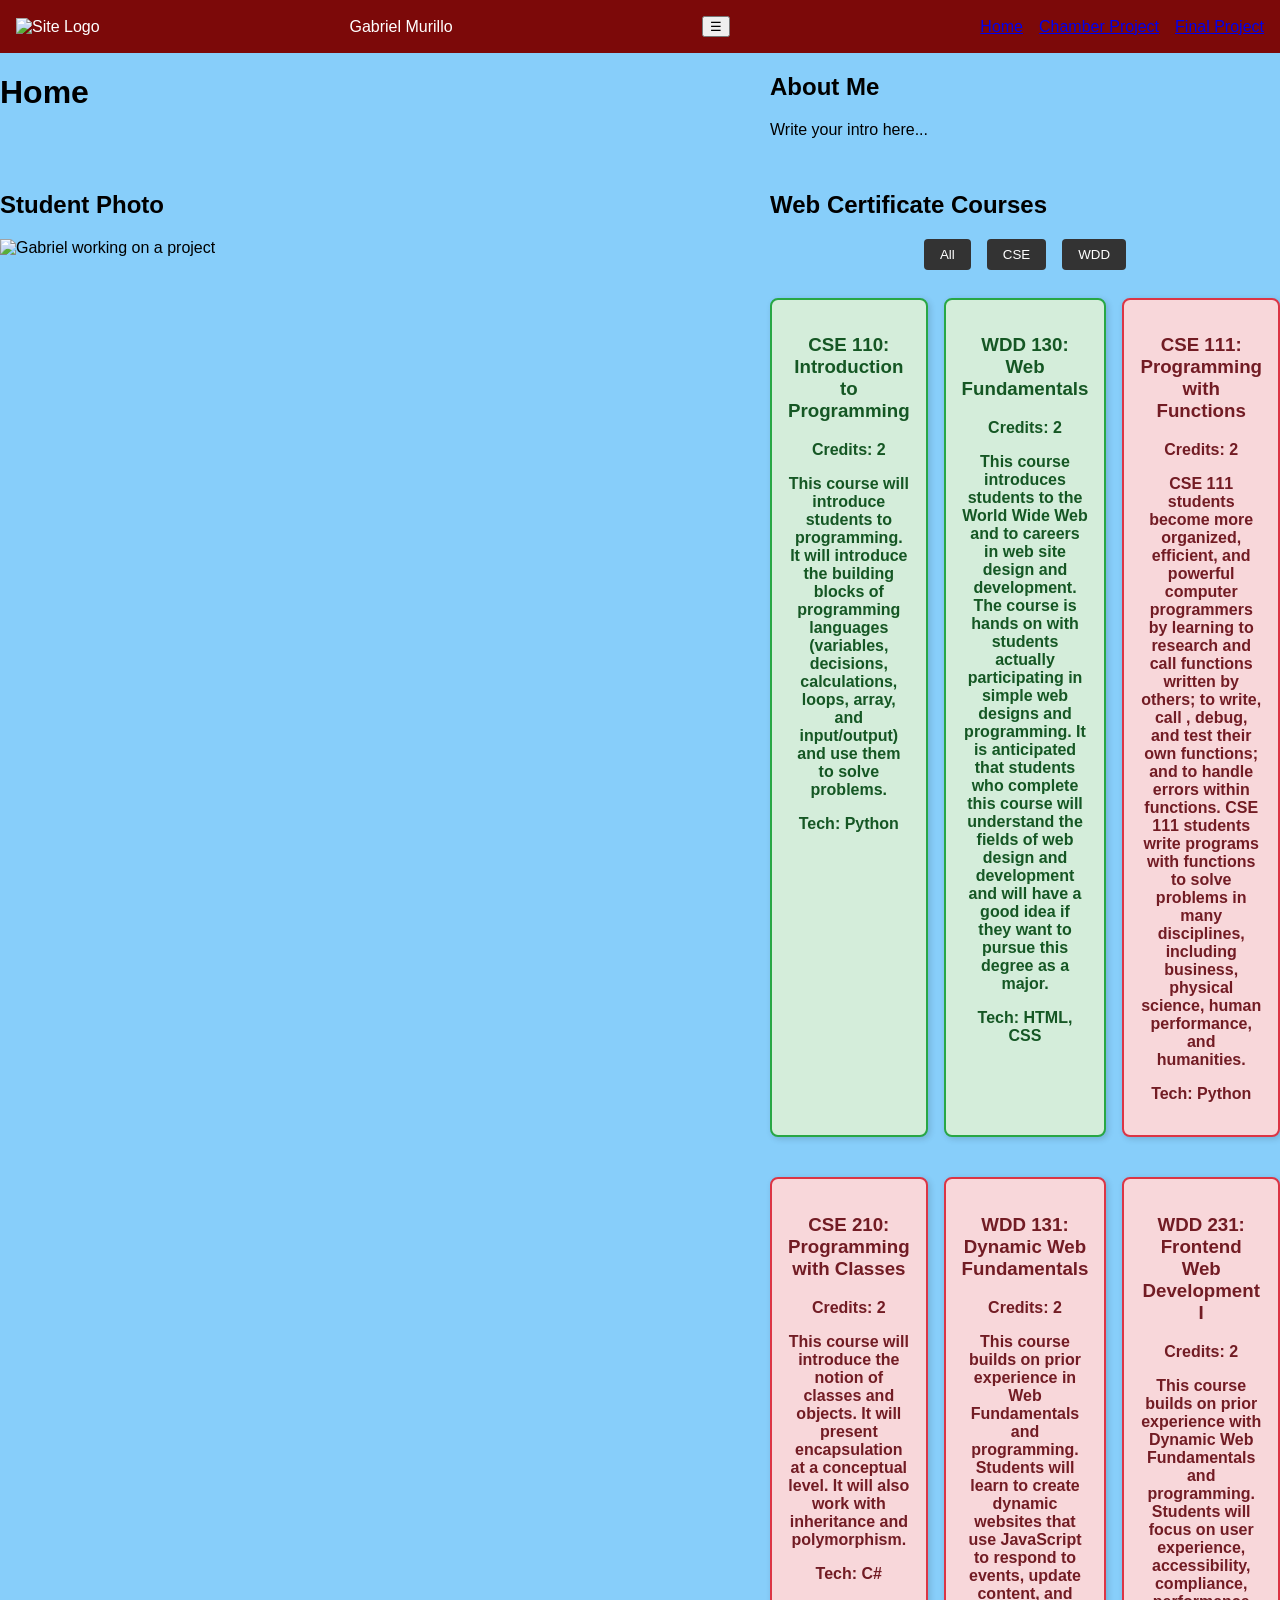
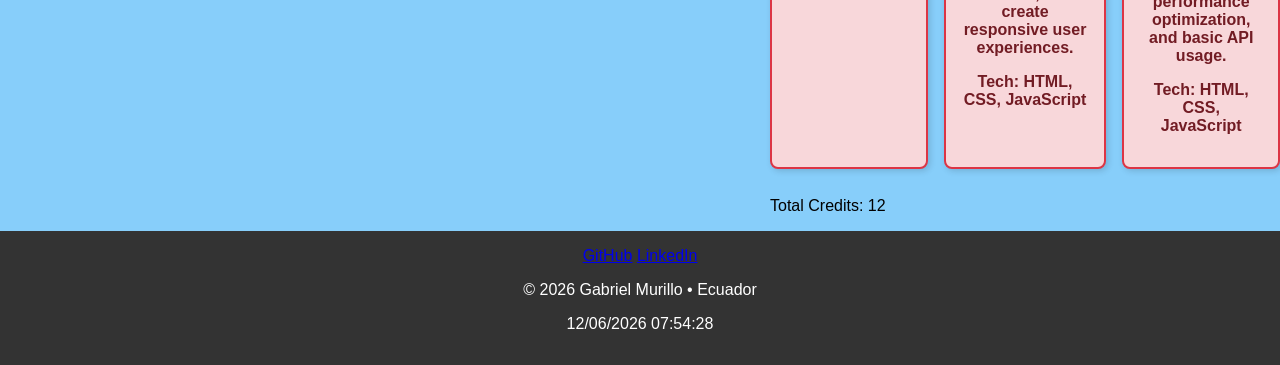
==== index.html @ 7f61bf2b "Draft 1" ====
<!DOCTYPE html>
<html lang="en">
<head>
  <meta charset="UTF-8">
  <meta name="description" content="Course homepage for WDD231">
  <meta name="author" content="Gabriel Murillo">
  <meta name="viewport" content="width=device-width, initial-scale=1.0">
  <title>WDD231 Home</title>

  <link href="styles/small.css" rel="stylesheet">
  <link href="styles/larger.css" rel="stylesheet">

  <script src="scripts/navigation.js" defer></script>
  <script src="scripts/date.js" defer></script>
  <script src="scripts/course.js" defer></script>
</head>
<body>
  <header>
    <img src="images/logo.jpg" alt="Site Logo">
    <span>Gabriel Murillo</span>
    <button id="menu-toggle">☰</button>
    <nav>
      <a href="index.html">Home</a>
      <a href="chamber/index.html">Chamber Project</a>
      <a href="final/index.html">Final Project</a>
    </nav>
  </header>

  <main>
    <h1>Home</h1>
    <section>
      <h2>About Me</h2>
      <p>Write your intro here...</p>
    </section>
    <section>
      <h2>Student Photo</h2>
      <img src="images/profile.jpg" alt="Gabriel working on a project">
    </section>
    <section>
      <h2>Web Certificate Courses</h2>
      <div id="course-buttons">
        <button data-filter="all">All</button>
        <button data-filter="CSE">CSE</button>
        <button data-filter="WDD">WDD</button>
      </div>
      <div id="course-list"></div>
      <p>Total Credits: <span id="total-credits"></span></p>
    </section>
  </main>

  <footer>
    <div class="social">
      <a href="https://github.com/yourusername">GitHub</a>
      <a href="https://linkedin.com/in/yourprofile">LinkedIn</a>
    </div>
    <p>&copy; <span id="year"></span> Gabriel Murillo • Ecuador</p>
    <p id="lastModified"></p>
  </footer>
</body>
</html>
---- styles/small.css ----
body {
  font-family: Arial, sans-serif;
  margin: 0;
  background-color: lightskyblue;
}

header {
  background: #7c0909;
  color: #fff;
  padding: 1rem;
  display: flex;
  justify-content: space-between;
  align-items: center;
}

nav {
  display: none;
}

nav.open {
  display: block;
}

img {
  max-width: 100%;
  height: auto;
}

/* Buttons */
#course-buttons {
  display: flex;
  justify-content: center;
  gap: 1rem;
  margin: 1rem 0;
}

#course-buttons button {
  padding: 0.5rem 1rem;
  border: none;
  border-radius: 4px;
  background-color: #333;
  color: #fff;
  cursor: pointer;
  transition: background 0.3s ease;
}

#course-buttons button:hover {
  background-color: #555;
}

/* Course cards */
#course-list div {
  font-weight: bold;
  text-align: center;
  box-shadow: 2px 2px 6px rgba(0,0,0,0.15);
  border-radius: 8px;
  padding: 1rem;
  margin: 0.75rem 0;
  transition: transform 0.2s ease, box-shadow 0.2s ease;
}

#course-list div:hover {
  transform: scale(1.03);
  box-shadow: 4px 4px 10px rgba(0,0,0,0.2);
}

.completed {
  background-color: #d4edda;
  border: 2px solid #28a745;
  color: #155724;
}

.incomplete {
  background-color: #f8d7da;
  border: 2px solid #dc3545;
  color: #721c24;
}

footer {
  background: #333;
  color: #fff;
  text-align: center;
  padding: 1rem;
}
---- styles/larger.css ----
@media (min-width: 768px) {
  nav {
    display: flex;
    gap: 1rem;
  }

  main {
    display: grid;
    grid-template-columns: 2fr 1fr;
    gap: 1rem;
  }

  #course-list {
    display: grid;
    grid-template-columns: repeat(3, 1fr);
    gap: 1rem;
  }
}
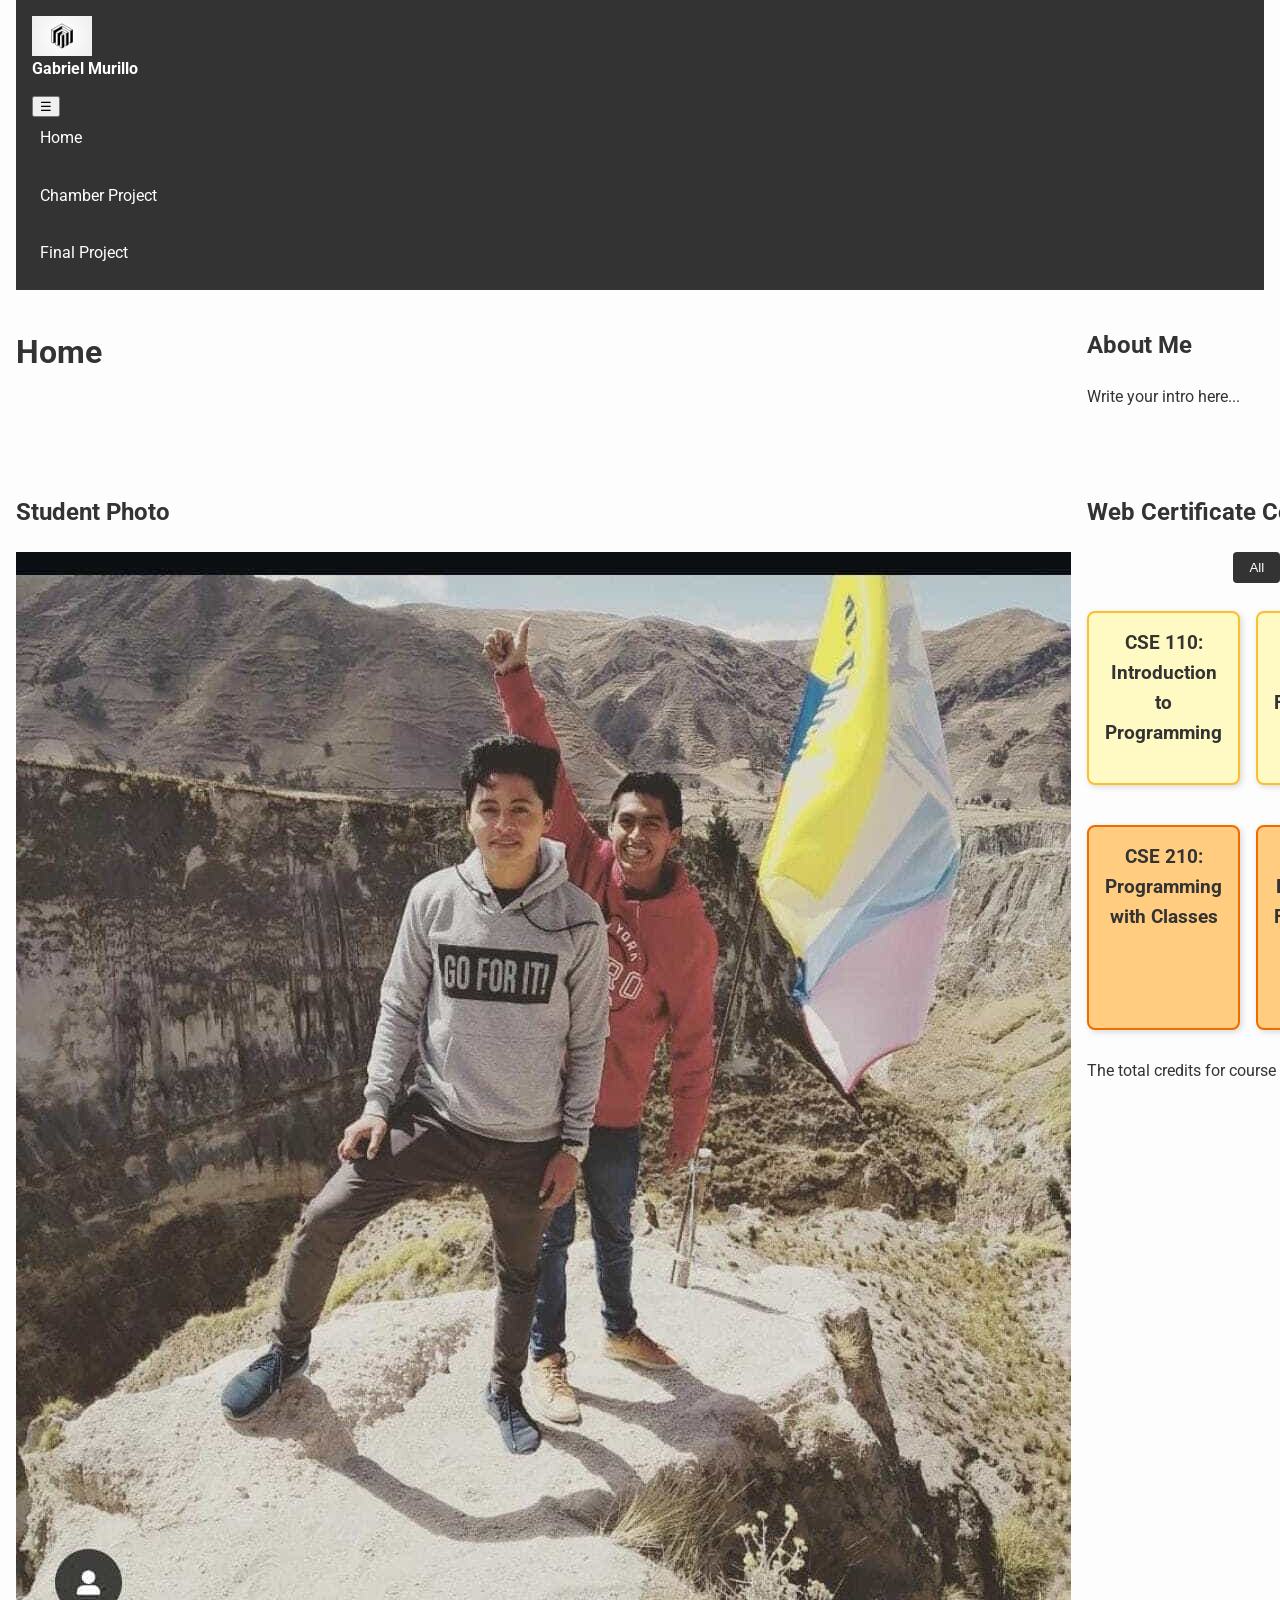
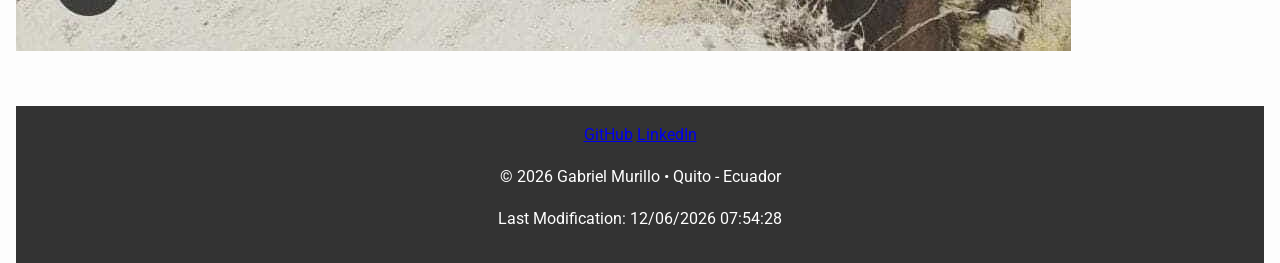
==== commit 79ef0603: "Update 2" ====
--- a/index.html
+++ b/index.html
@@ -16,7 +16,7 @@
 </head>
 <body>
   <header>
-    <img src="images/logo.jpg" alt="Site Logo">
+    <img src="images/site-logo.jpg" alt="Site Logo">
     <span>Gabriel Murillo</span>
     <button id="menu-toggle">☰</button>
     <nav>
@@ -44,7 +44,7 @@
         <button data-filter="WDD">WDD</button>
       </div>
       <div id="course-list"></div>
-      <p>Total Credits: <span id="total-credits"></span></p>
+      <p>The total credits for course listed above is: <span id="total-credits"></span></p>
     </section>
   </main>
 
@@ -53,8 +53,8 @@
       <a href="https://github.com/yourusername">GitHub</a>
       <a href="https://linkedin.com/in/yourprofile">LinkedIn</a>
     </div>
-    <p>&copy; <span id="year"></span> Gabriel Murillo • Ecuador</p>
-    <p id="lastModified"></p>
+    <p>&copy; <span id="year"></span> Gabriel Murillo • Quito - Ecuador</p>
+    <p>Last Modification: <span id="lastModified"></span></p>
   </footer>
 </body>
 </html>
--- a/styles/small.css
+++ b/styles/small.css
@@ -1,29 +1,60 @@
+/* Google Font */
+@import url('https://fonts.googleapis.com/css2?family=Roboto:wght@400;700&display=swap');
+
 body {
-  font-family: Arial, sans-serif;
+  font-family: 'Roboto', Arial, sans-serif;
   margin: 0;
-  background-color: lightskyblue;
+  background-color: #fdfdfd;
+  color: #333;
+  line-height: 1.6;
+  padding: 0 1rem; /* prevent text touching edges */
 }
 
+/* Header */
 header {
-  background: #7c0909;
+  background: #333;
   color: #fff;
   padding: 1rem;
   display: flex;
-  justify-content: space-between;
-  align-items: center;
+  flex-direction:column;
+  align-items: flex-start;
 }
 
+header img, header span, #menutoggle {
+
+  height: 40px;
+  font-weight: bold;
+}
+
+/* Navigation */
 nav {
   display: none;
+  flex-direction: column;
+  max-width: 100%;
 }
 
 nav.open {
-  display: block;
+  display: flex;
 }
 
-img {
-  max-width: 100%;
-  height: auto;
+nav a {
+  color: #fff;
+  text-decoration: none;
+  padding: 0.5rem;
+  transition: background 0.3s ease;
+}
+
+nav a:hover {
+  background: #555; /* no twitching, smooth hover */
+}
+
+/* Sections */
+main {
+  margin: 1rem 0;
+}
+
+section {
+  margin-bottom: 2rem;
 }
 
 /* Buttons */
@@ -49,33 +80,32 @@
 }
 
 /* Course cards */
-#course-list div {
-  font-weight: bold;
-  text-align: center;
-  box-shadow: 2px 2px 6px rgba(0,0,0,0.15);
-  border-radius: 8px;
+.course-card {
   padding: 1rem;
   margin: 0.75rem 0;
-  transition: transform 0.2s ease, box-shadow 0.2s ease;
+  border-radius: 8px;
+  box-shadow: 2px 2px 6px rgba(0,0,0,0.15);
+  text-align: center;
+  font-weight: bold;
 }
 
-#course-list div:hover {
-  transform: scale(1.03);
-  box-shadow: 4px 4px 10px rgba(0,0,0,0.2);
+.course-card h3 {
+  margin-top: 0;
 }
 
 .completed {
-  background-color: #d4edda;
-  border: 2px solid #28a745;
-  color: #155724;
+  background-color: #fff9c4; /* light yellow */
+  border: 2px solid #fbc02d;
+  color: #333;
 }
 
 .incomplete {
-  background-color: #f8d7da;
-  border: 2px solid #dc3545;
-  color: #721c24;
+  background-color: #ffcc80; /* orange */
+  border: 2px solid #ef6c00;
+  color: #333;
 }
 
+/* Footer */
 footer {
   background: #333;
   color: #fff;
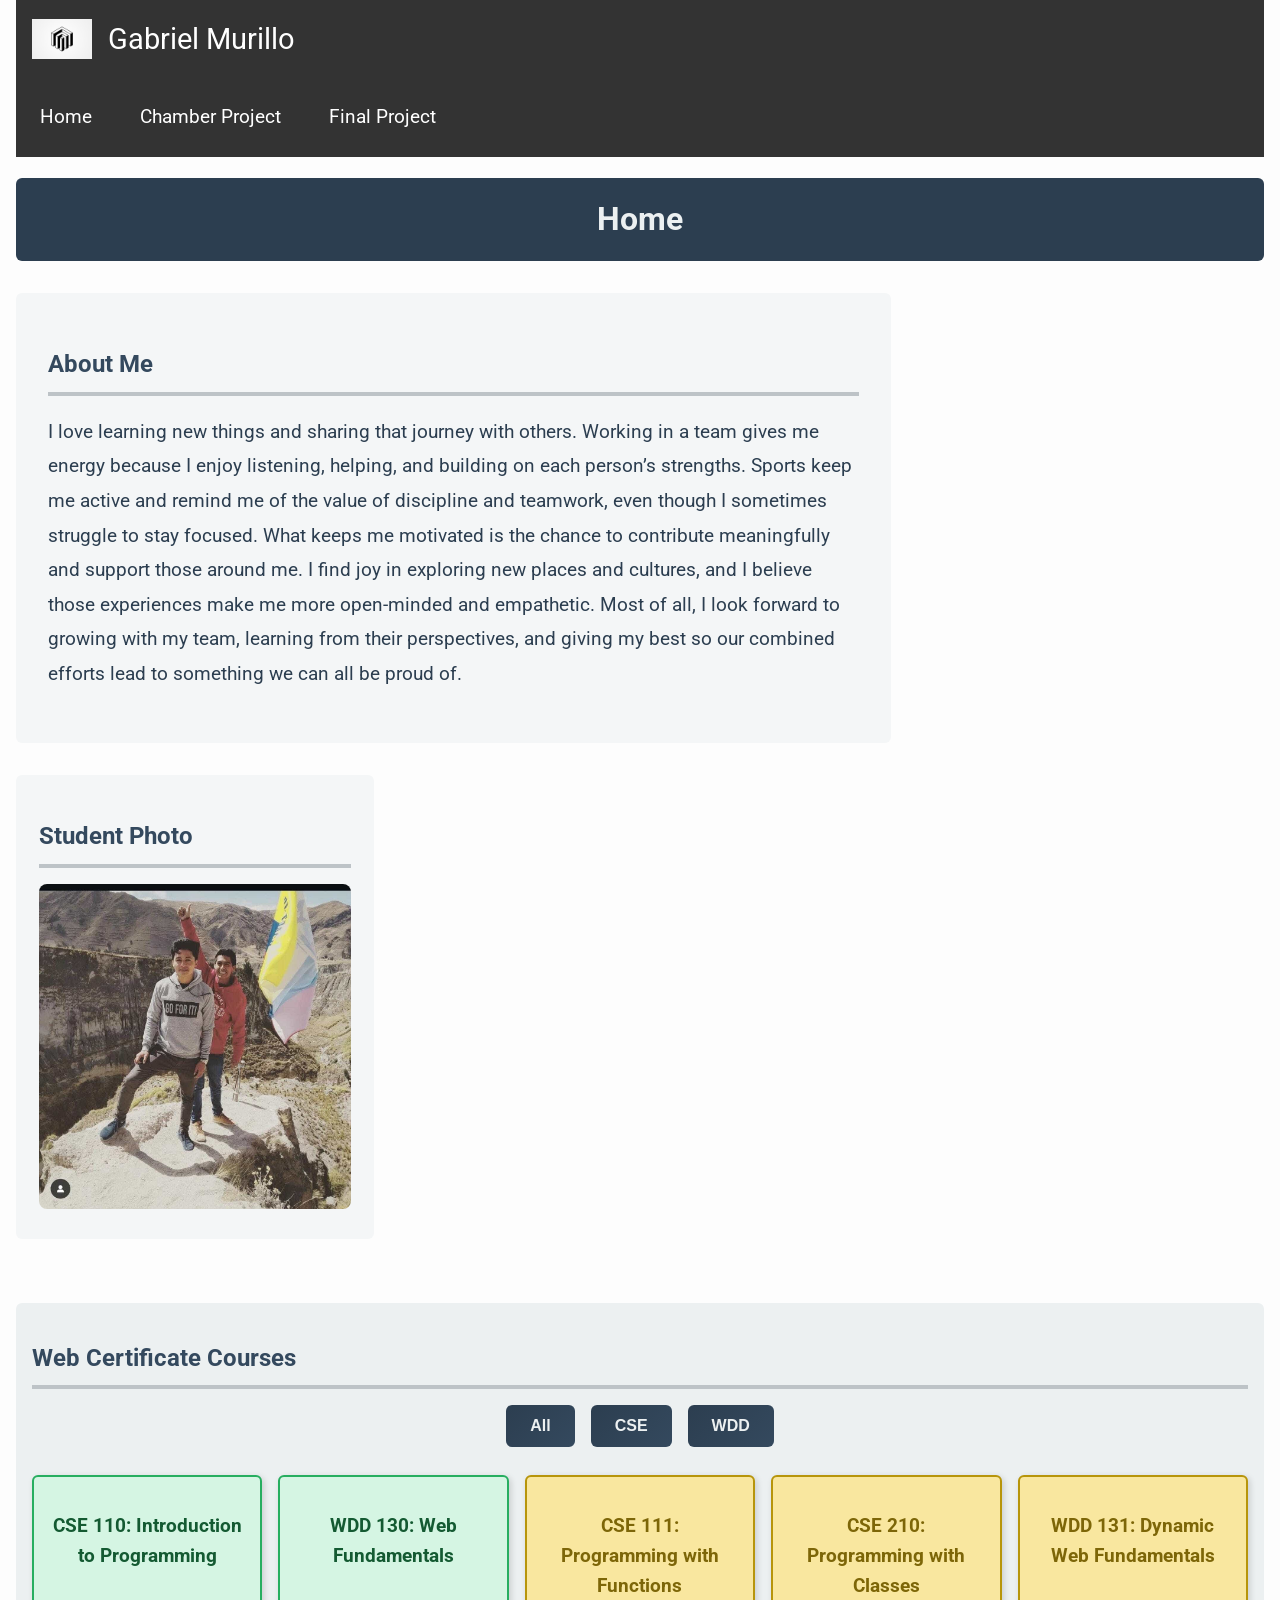
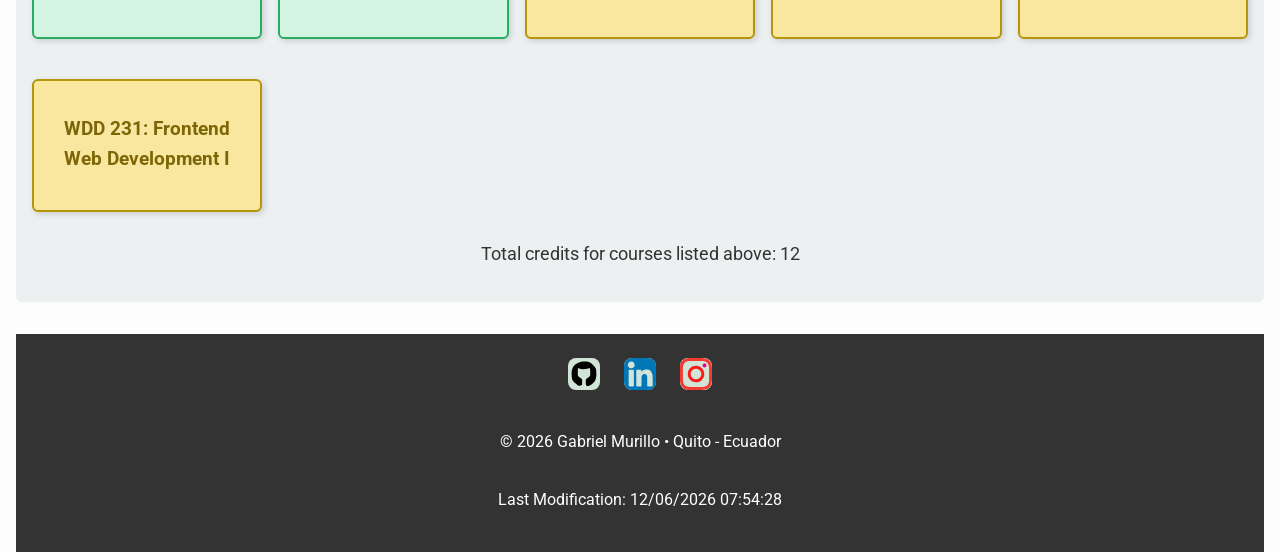
==== commit 78eb2192: "First full draft" ====
--- a/index.html
+++ b/index.html
@@ -2,22 +2,22 @@
 <html lang="en">
 <head>
   <meta charset="UTF-8">
-  <meta name="description" content="Course homepage for WDD231">
-  <meta name="author" content="Gabriel Murillo">
   <meta name="viewport" content="width=device-width, initial-scale=1.0">
-  <title>WDD231 Home</title>
-
-  <link href="styles/small.css" rel="stylesheet">
-  <link href="styles/larger.css" rel="stylesheet">
-
+  <title>Home - Gabriel Murillo</title>
+  <link rel="stylesheet" href="styles/normalize.css">
+  <link rel="stylesheet" href="styles/small.css">
+  <link rel="stylesheet" href="styles/larger.css">
   <script src="scripts/navigation.js" defer></script>
   <script src="scripts/date.js" defer></script>
   <script src="scripts/course.js" defer></script>
 </head>
 <body>
+  <!-- HEADER -->
   <header>
-    <img src="images/site-logo.jpg" alt="Site Logo">
-    <span>Gabriel Murillo</span>
+    <div class="branding">
+      <img src="images/site-logo.jpg" alt="Site Logo">
+      <span>Gabriel Murillo</span>
+    </div>
     <button id="menu-toggle">☰</button>
     <nav>
       <a href="index.html">Home</a>
@@ -26,17 +26,18 @@
     </nav>
   </header>
 
+  <!-- MAIN -->
   <main>
     <h1>Home</h1>
-    <section>
+    <section class="about">
       <h2>About Me</h2>
-      <p>Write your intro here...</p>
+      <p>I love learning new things and sharing that journey with others. Working in a team gives me energy because I enjoy listening, helping, and building on each person’s strengths. Sports keep me active and remind me of the value of discipline and teamwork, even though I sometimes struggle to stay focused. What keeps me motivated is the chance to contribute meaningfully and support those around me. I find joy in exploring new places and cultures, and I believe those experiences make me more open‑minded and empathetic. Most of all, I look forward to growing with my team, learning from their perspectives, and giving my best so our combined efforts lead to something we can all be proud of.</p>
     </section>
-    <section>
+    <section class="photo">
       <h2>Student Photo</h2>
       <img src="images/profile.jpg" alt="Gabriel working on a project">
     </section>
-    <section>
+    <section class="courses">
       <h2>Web Certificate Courses</h2>
       <div id="course-buttons">
         <button data-filter="all">All</button>
@@ -44,18 +45,26 @@
         <button data-filter="WDD">WDD</button>
       </div>
       <div id="course-list"></div>
-      <p>The total credits for course listed above is: <span id="total-credits"></span></p>
+      <p>Total credits for courses listed above: <span id="total-credits"></span></p>
     </section>
   </main>
 
-  <footer>
-    <div class="social">
-      <a href="https://github.com/yourusername">GitHub</a>
-      <a href="https://linkedin.com/in/yourprofile">LinkedIn</a>
-    </div>
+  <!-- FOOTER -->
+   <footer>
+   <div class="social">
+    <a href="https://github.com/gabrielmurillocmyk" target="_blank" aria-label="GitHub">
+      <img src="images/github.svg" alt="GitHub">
+    </a>
+    <a href="https://www.linkedin.com/in/gabriel-murillo-3a540016b/" target="_blank" aria-label="LinkedIn">
+      <img src="images/linkedin.svg" alt="LinkedIn">
+    </a>
+    <a href="https://www.instagram.com/" target="_blank" aria-label="Instagram">
+      <img src="images/instagram.svg" alt="instagram">
+    </a>
+   </div>
     <p>&copy; <span id="year"></span> Gabriel Murillo • Quito - Ecuador</p>
     <p>Last Modification: <span id="lastModified"></span></p>
-  </footer>
+   </footer>
 </body>
 </html>
 
--- a/styles/small.css
+++ b/styles/small.css
@@ -1,36 +1,48 @@
-/* Google Font */
 @import url('https://fonts.googleapis.com/css2?family=Roboto:wght@400;700&display=swap');
 
 body {
-  font-family: 'Roboto', Arial, sans-serif;
+  font-family: 'Roboto', sans-serif;
   margin: 0;
-  background-color: #fdfdfd;
+  background: #fdfdfd;
   color: #333;
   line-height: 1.6;
-  padding: 0 1rem; /* prevent text touching edges */
+  padding: 0 1rem;
 }
 
-/* Header */
+/* Header stacked */
 header {
   background: #333;
   color: #fff;
   padding: 1rem;
   display: flex;
-  flex-direction:column;
+  flex-direction: column;
   align-items: flex-start;
 }
 
-header img, header span, #menutoggle {
-
-  height: 40px;
-  font-weight: bold;
+.branding {
+  display: flex;
+  align-items: center;
+  gap: 1rem;
 }
 
-/* Navigation */
+header img {
+  height: 40px;
+}
+
+#menu-toggle {
+  background: none;
+  border: none;
+  color: #fff;
+  font-size: 1.5rem;
+  margin-top: 0.5rem;
+  cursor: pointer;
+}
+
 nav {
   display: none;
   flex-direction: column;
-  max-width: 100%;
+  width: 100%;
+  margin-top: 1rem;
 }
 
 nav.open {
@@ -45,19 +57,20 @@
 }
 
 nav a:hover {
-  background: #555; /* no twitching, smooth hover */
+  background: #555;
 }
 
 /* Sections */
-main {
-  margin: 1rem 0;
-}
-
 section {
   margin-bottom: 2rem;
 }
 
-/* Buttons */
+img {
+  max-width: 100%;
+  height: auto;
+}
+
+/* Course buttons */
 #course-buttons {
   display: flex;
   justify-content: center;
@@ -69,14 +82,14 @@
   padding: 0.5rem 1rem;
   border: none;
   border-radius: 4px;
-  background-color: #333;
+  background: #333;
   color: #fff;
   cursor: pointer;
   transition: background 0.3s ease;
 }
 
 #course-buttons button:hover {
-  background-color: #555;
+  background: #555;
 }
 
 /* Course cards */
@@ -89,26 +102,39 @@
   font-weight: bold;
 }
 
-.course-card h3 {
-  margin-top: 0;
-}
-
 .completed {
-  background-color: #fff9c4; /* light yellow */
+  background: #fff9c4;
   border: 2px solid #fbc02d;
-  color: #333;
 }
 
 .incomplete {
-  background-color: #ffcc80; /* orange */
+  background: #ffcc80;
   border: 2px solid #ef6c00;
-  color: #333;
 }
 
 /* Footer */
 footer {
-  background: #333;
-  color: #fff;
+  background: #2c3e50;
+  color: #ecf0f1;
+  padding: 1.5rem;
   text-align: center;
-  padding: 1rem;
 }
+
+footer .social {
+  display: flex;
+  justify-content: center;
+  gap: 1.5rem;
+  margin-bottom: 1rem;
+}
+
+footer .social a img {
+  width: 32px;
+  height: 32px;
+  transition: transform 0.2s ease;
+  background-color: #d1e4d8;
+  border-radius: 8px;
+}
+
+footer .social a:hover img {
+  transform: scale(1.2);
+}
--- a/styles/larger.css
+++ b/styles/larger.css
@@ -1,18 +1,155 @@
 @media (min-width: 768px) {
-  nav {
-    display: flex;
-    gap: 1rem;
+  /* Header: two rows */
+  header {
+    display: grid;
+    grid-template-rows: auto auto;
+    padding: 1rem;
   }
 
-  main {
-    display: grid;
-    grid-template-columns: 2fr 1fr;
-    gap: 1rem;
+  .branding {
+    justify-content: flex-start;
+    font-size: 1.8rem;
   }
 
+  #menu-toggle {
+    display: none;
+  }
+
+   nav {
+    display: flex;
+    flex-direction: row;   /* side by side */
+    justify-content: left; /* center the links */
+    gap: 2rem;             /* spacing between links */
+    margin-top: 2rem;
+    font-size: 1.2rem;
+  }
+  
+
+  /* Main split: About left, Photo right */
+  main {
+    display: block;
+    margin: 1rem auto;
+    max-width: 100%; /* prevent horizontal scroll */
+  }
+
+  /* Ensure h1 takes its own line */
+  main h1 {
+    background-color: #2c3e50;   
+    color: #ecf0f1;              
+    padding: 1rem;
+    text-align: center;
+    margin-bottom: 2rem;
+    border-radius: 6px;
+  }
+
+  /* Two-column layout for photo + about */
+  .about,
+  .photo {
+    display: inline-block;
+    vertical-align: top;
+  }
+
+  .photo {
+    width: 25%;
+    margin-right: 2%;
+    background-color: #f4f6f7;  
+    padding: 2cap;
+    border-radius: 6px;
+  }
+
+  .about {
+    width: 65%;
+    background-color: #f4f6f7;
+    padding: 2rem;
+    border-radius: 6px;
+  }
+
+   .about h2, .photo h2, .courses h2 {
+    color: #34495e;              /* sober dark slate */
+    border-bottom: 4px solid #bdc3c7;
+    padding-bottom: 0.5rem;
+    margin-bottom: 1rem;
+   }
+    
+
+  .photo img {
+    width: 100%;
+    height: auto;
+    border-radius: 8px;
+  }
+
+  /* Courses section spans full width below */
+  .courses {
+    clear: both;
+    margin-top: 2rem;
+    background-color: #ecf0f1;
+    padding: 1rem;
+    border-radius: 6px;
+  }
+
+  /* Course grid */
   #course-list {
     display: grid;
-    grid-template-columns: repeat(3, 1fr);
+    grid-template-columns: repeat(auto-fit, minmax(200px,1fr));
     gap: 1rem;
+  }  
+
+   .course-card {
+   padding: 1rem;
+   border-radius: 6px;
+   text-align: center;
+   font-weight: bold;
+  }
+
+  .completed {
+    background-color: #d5f5e3;   /* soft green for approved */
+    border: 2px solid #27ae60;   /* darker green border */
+    color: #145a32;
+  }
+
+  .incomplete {
+    background-color: #f9e79f;   /* soft amber for not approved */
+    border: 2px solid #b7950b;   /* darker amber border */
+    color: #7d6608;
+  }
+  .courses p {
+    text-align: center;
+    font-size: 1.1rem;
+    margin-top: 1rem;
+  }
+  
+  .about p {
+  font-size: 1.2rem;   /* larger text for readability */
+  line-height: 1.8;    /* more breathing space */
+  color: #2c3e50;      /* sober dark slate */
+  }
+  
+  #course-buttons button {
+  padding: 0.75rem 1.5rem;
+  border: none;
+  border-radius: 6px;
+  background: linear-gradient(135deg, #2c3e50, #34495e); /* sober gradient */
+  color: #ecf0f1;
+  font-size: 1rem;
+  font-weight: 600;
+  cursor: pointer;
+  transition: transform 0.2s ease, background 0.3s ease;
+ }
+
+  #course-buttons button:hover {
+  background: linear-gradient(135deg, #1abc9c, #16a085); /* subtle highlight */
+  transform: scale(1.05); /* gentle hover effect */
+ }
+
+ footer {
+    display: flex;
+    flex-direction: column;
+    align-items: center;
+    background: #333;
+    color: #fff;
+  }
+
+  footer .social {
+    margin-bottom: 1rem;
   }
 }
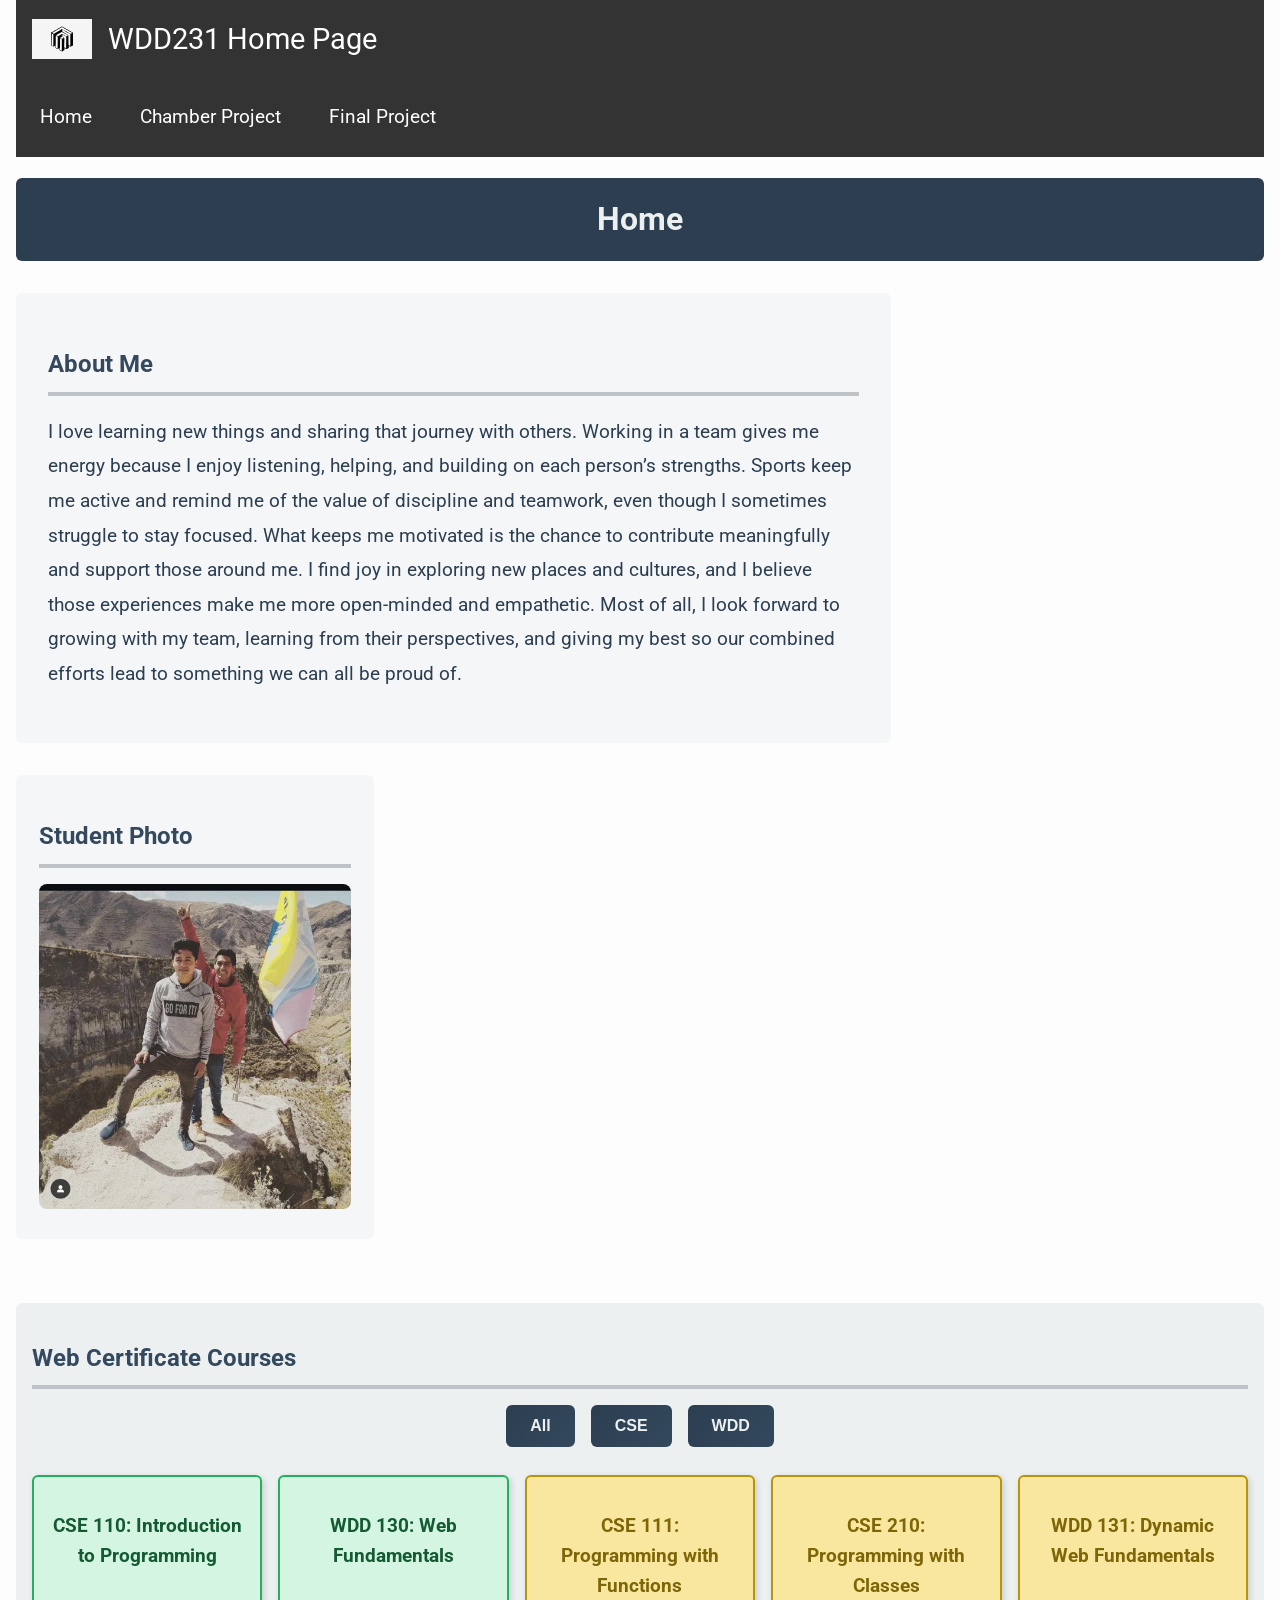
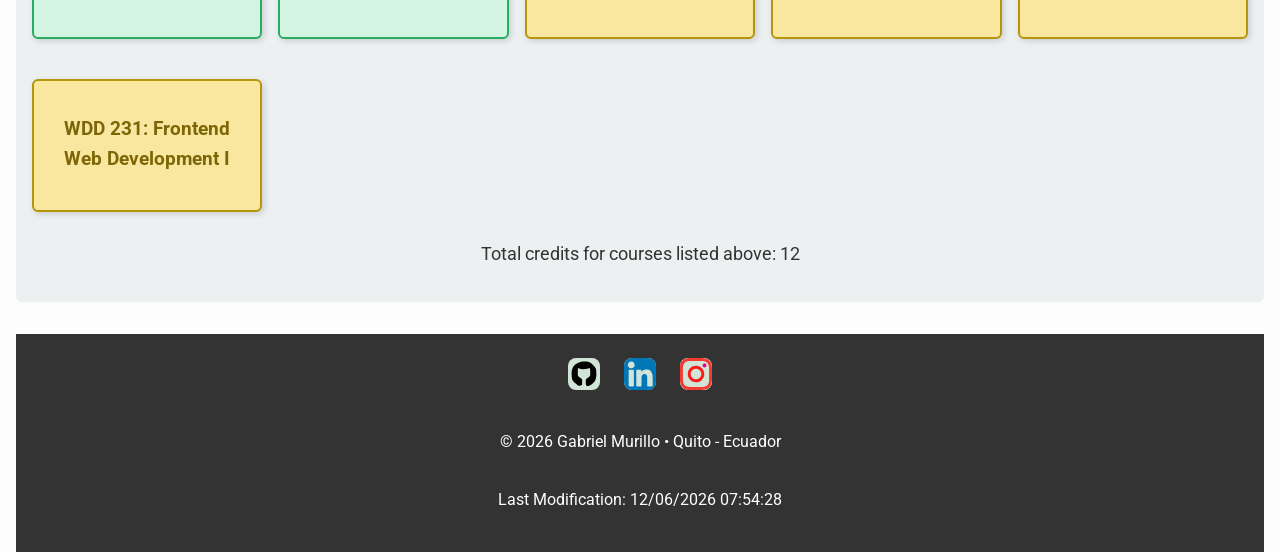
==== commit 87764895: "Uodate002" ====
--- a/index.html
+++ b/index.html
@@ -15,8 +15,8 @@
   <!-- HEADER -->
   <header>
     <div class="branding">
-      <img src="images/site-logo.jpg" alt="Site Logo">
-      <span>Gabriel Murillo</span>
+      <img src="images/site-logo.svg" alt="Site Logo">
+      <span>WDD231 Home Page</span>
     </div>
     <button id="menu-toggle">☰</button>
     <nav>
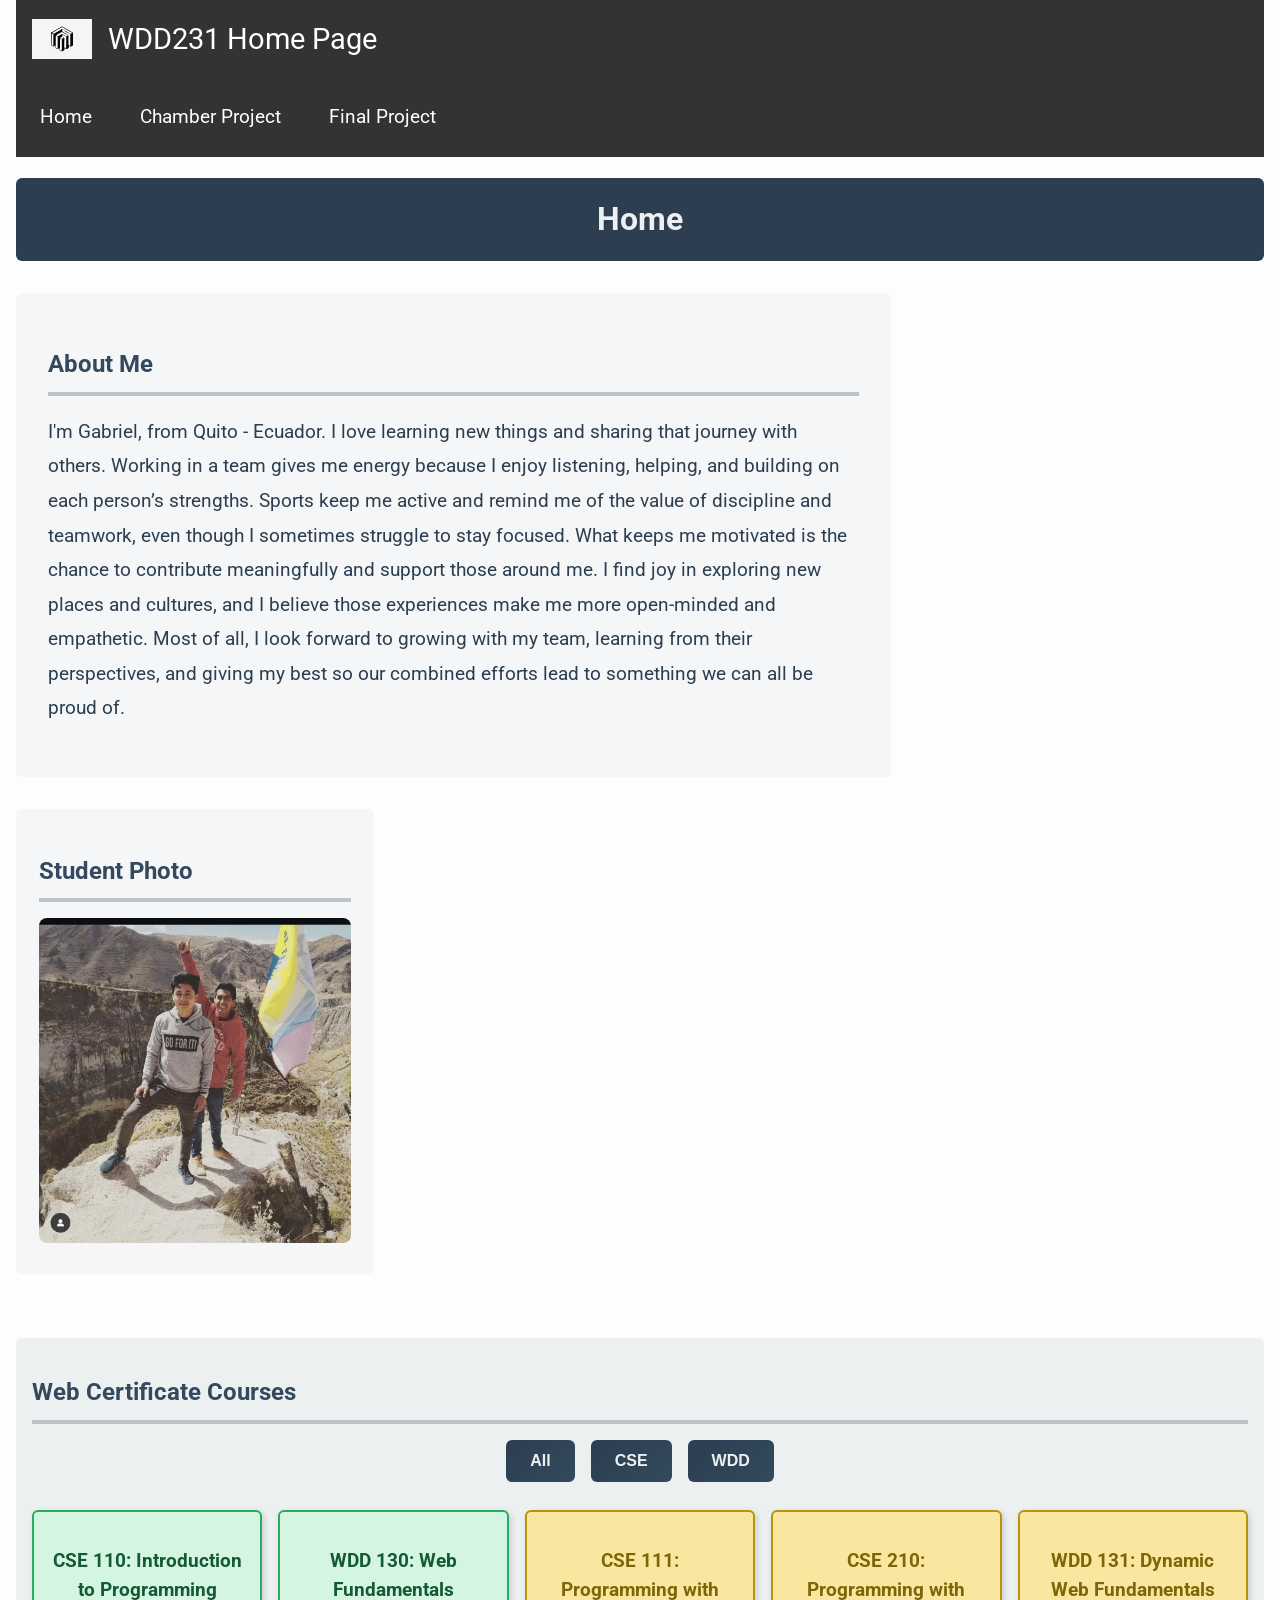
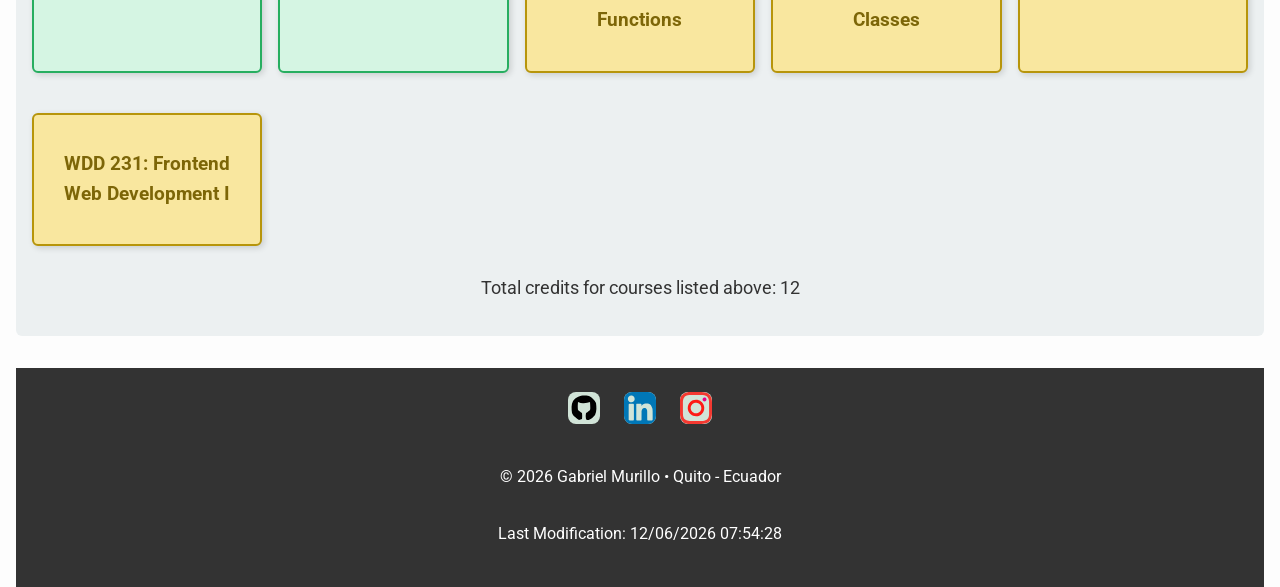
==== commit e6a053ec: "0023" ====
--- a/index.html
+++ b/index.html
@@ -31,7 +31,7 @@
     <h1>Home</h1>
     <section class="about">
       <h2>About Me</h2>
-      <p>I love learning new things and sharing that journey with others. Working in a team gives me energy because I enjoy listening, helping, and building on each person’s strengths. Sports keep me active and remind me of the value of discipline and teamwork, even though I sometimes struggle to stay focused. What keeps me motivated is the chance to contribute meaningfully and support those around me. I find joy in exploring new places and cultures, and I believe those experiences make me more open‑minded and empathetic. Most of all, I look forward to growing with my team, learning from their perspectives, and giving my best so our combined efforts lead to something we can all be proud of.</p>
+      <p>I'm Gabriel, from Quito - Ecuador. I love learning new things and sharing that journey with others. Working in a team gives me energy because I enjoy listening, helping, and building on each person’s strengths. Sports keep me active and remind me of the value of discipline and teamwork, even though I sometimes struggle to stay focused. What keeps me motivated is the chance to contribute meaningfully and support those around me. I find joy in exploring new places and cultures, and I believe those experiences make me more open‑minded and empathetic. Most of all, I look forward to growing with my team, learning from their perspectives, and giving my best so our combined efforts lead to something we can all be proud of.</p>
     </section>
     <section class="photo">
       <h2>Student Photo</h2>
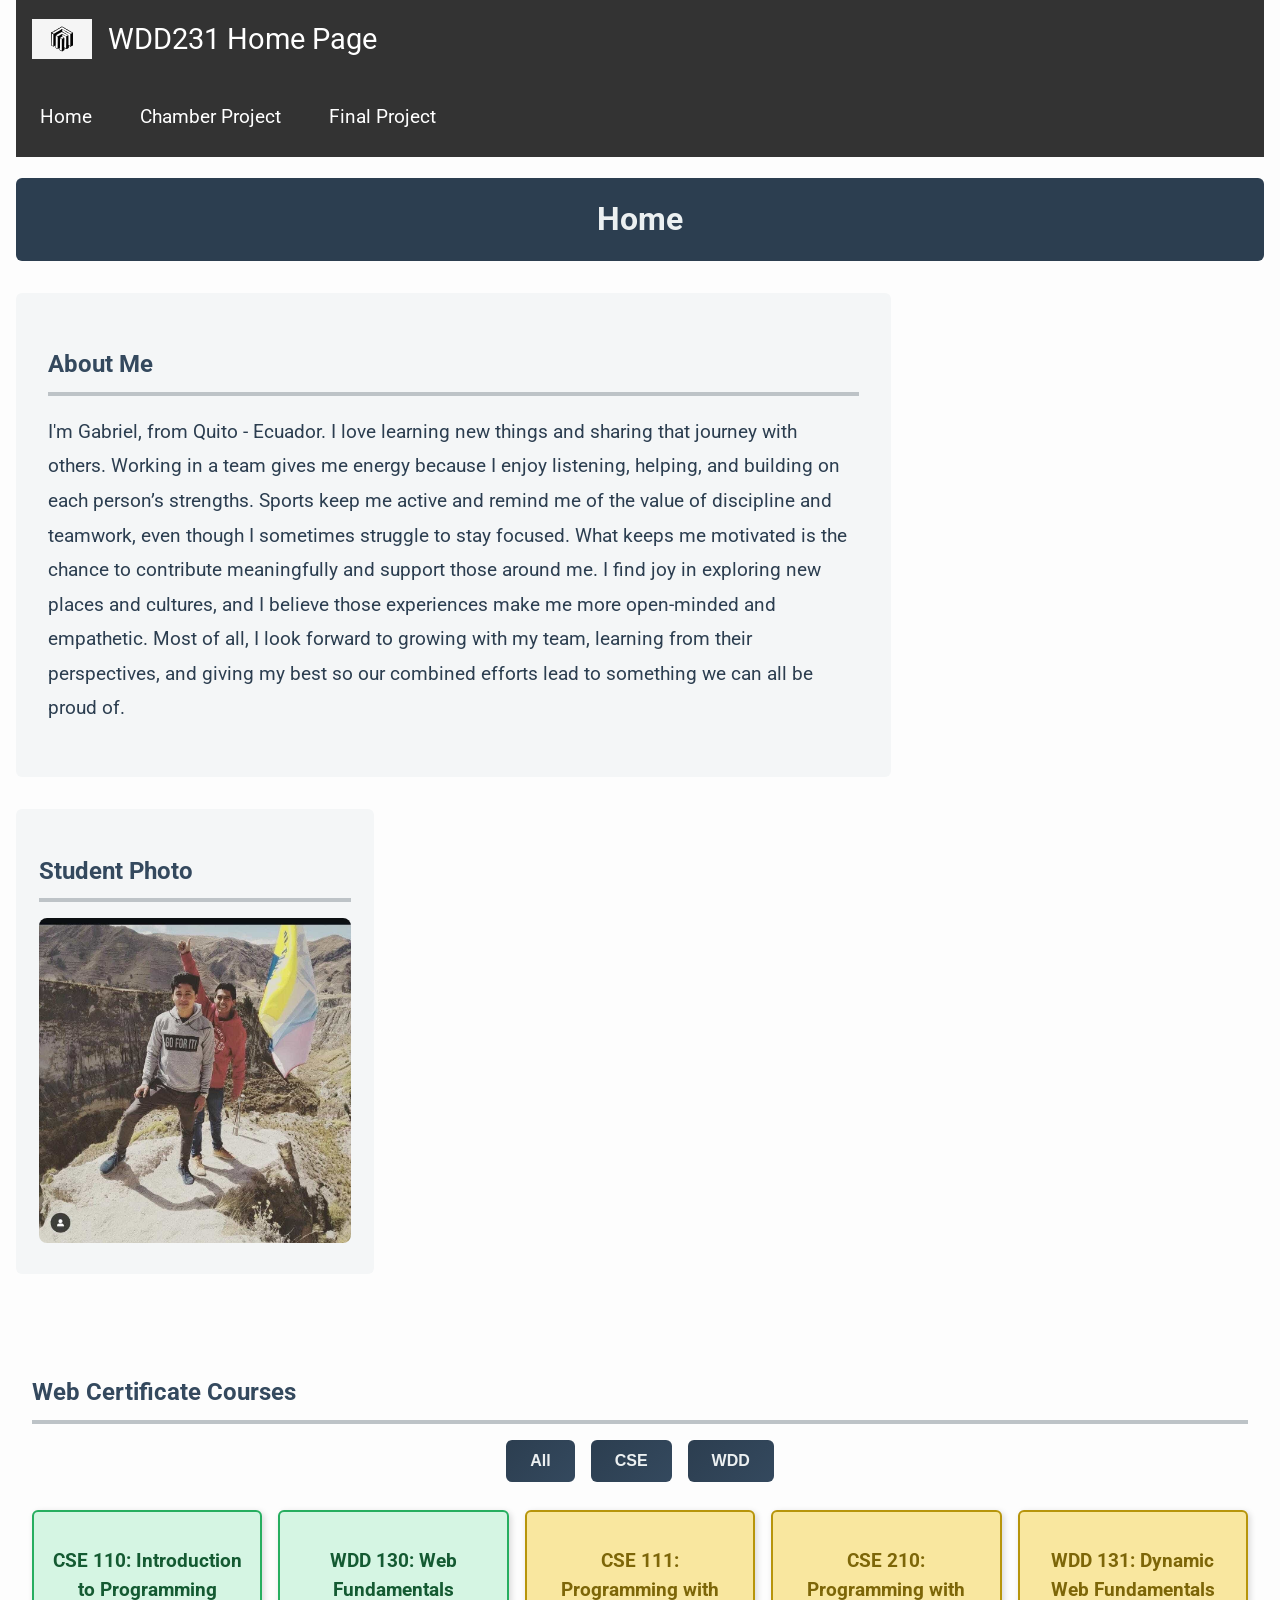
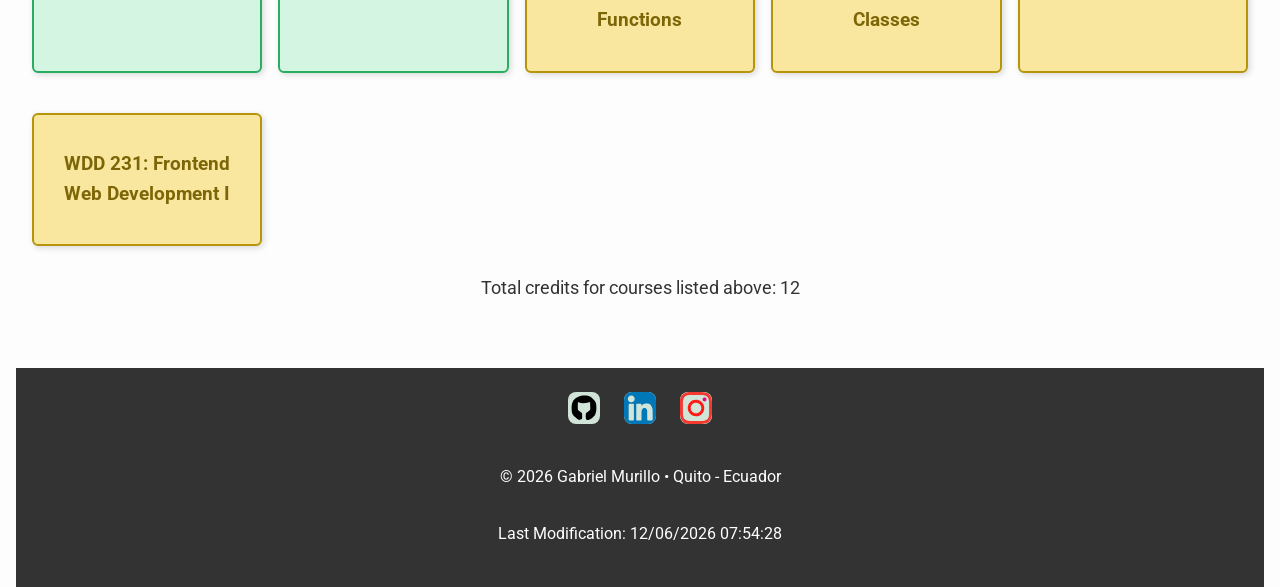
==== commit 3e4d1104: "LAst correction" ====
--- a/index.html
+++ b/index.html
@@ -3,8 +3,14 @@
 <head>
   <meta charset="UTF-8">
   <meta name="viewport" content="width=device-width, initial-scale=1.0">
+  <meta name="description" content="Portfolio site of Gabriel Murillo, showcasing web development projects, teamwork, and learning journey.">
+  <meta name="author" content="Gabriel Murillo">
   <title>Home - Gabriel Murillo</title>
-  <link rel="stylesheet" href="styles/normalize.css">
+
+  <link rel="preconnect" href="https://fonts.googleapis.com">
+  <link rel="preconnect" href="https://fonts.gstatic.com" crossorigin>
+  <link href="https://fonts.googleapis.com/css2?family=Roboto:wght@400;700&display=swap" rel="stylesheet">
+
   <link rel="stylesheet" href="styles/small.css">
   <link rel="stylesheet" href="styles/larger.css">
   <script src="scripts/navigation.js" defer></script>
@@ -53,13 +59,13 @@
    <footer>
    <div class="social">
     <a href="https://github.com/gabrielmurillocmyk" target="_blank" aria-label="GitHub">
-      <img src="images/github.svg" alt="GitHub">
+      <img src="images/github.svg" alt="GitHub repository">
     </a>
     <a href="https://www.linkedin.com/in/gabriel-murillo-3a540016b/" target="_blank" aria-label="LinkedIn">
-      <img src="images/linkedin.svg" alt="LinkedIn">
+      <img src="images/linkedin.svg" alt="LinkedIn Profile">
     </a>
     <a href="https://www.instagram.com/" target="_blank" aria-label="Instagram">
-      <img src="images/instagram.svg" alt="instagram">
+      <img src="images/instagram.svg" alt="instagram main account">
     </a>
    </div>
     <p>&copy; <span id="year"></span> Gabriel Murillo • Quito - Ecuador</p>
--- a/styles/small.css
+++ b/styles/small.css
@@ -1,5 +1,3 @@
-@import url('https://fonts.googleapis.com/css2?family=Roboto:wght@400;700&display=swap');
-
 body {
   font-family: 'Roboto', sans-serif;
   margin: 0;
@@ -30,7 +28,7 @@
 }
 
 #menu-toggle {
-  background: none;
+  background: gray;
   border: none;
   color: #fff;
   font-size: 1.5rem;
--- a/styles/larger.css
+++ b/styles/larger.css
@@ -82,7 +82,6 @@
   .courses {
     clear: both;
     margin-top: 2rem;
-    background-color: #ecf0f1;
     padding: 1rem;
     border-radius: 6px;
   }
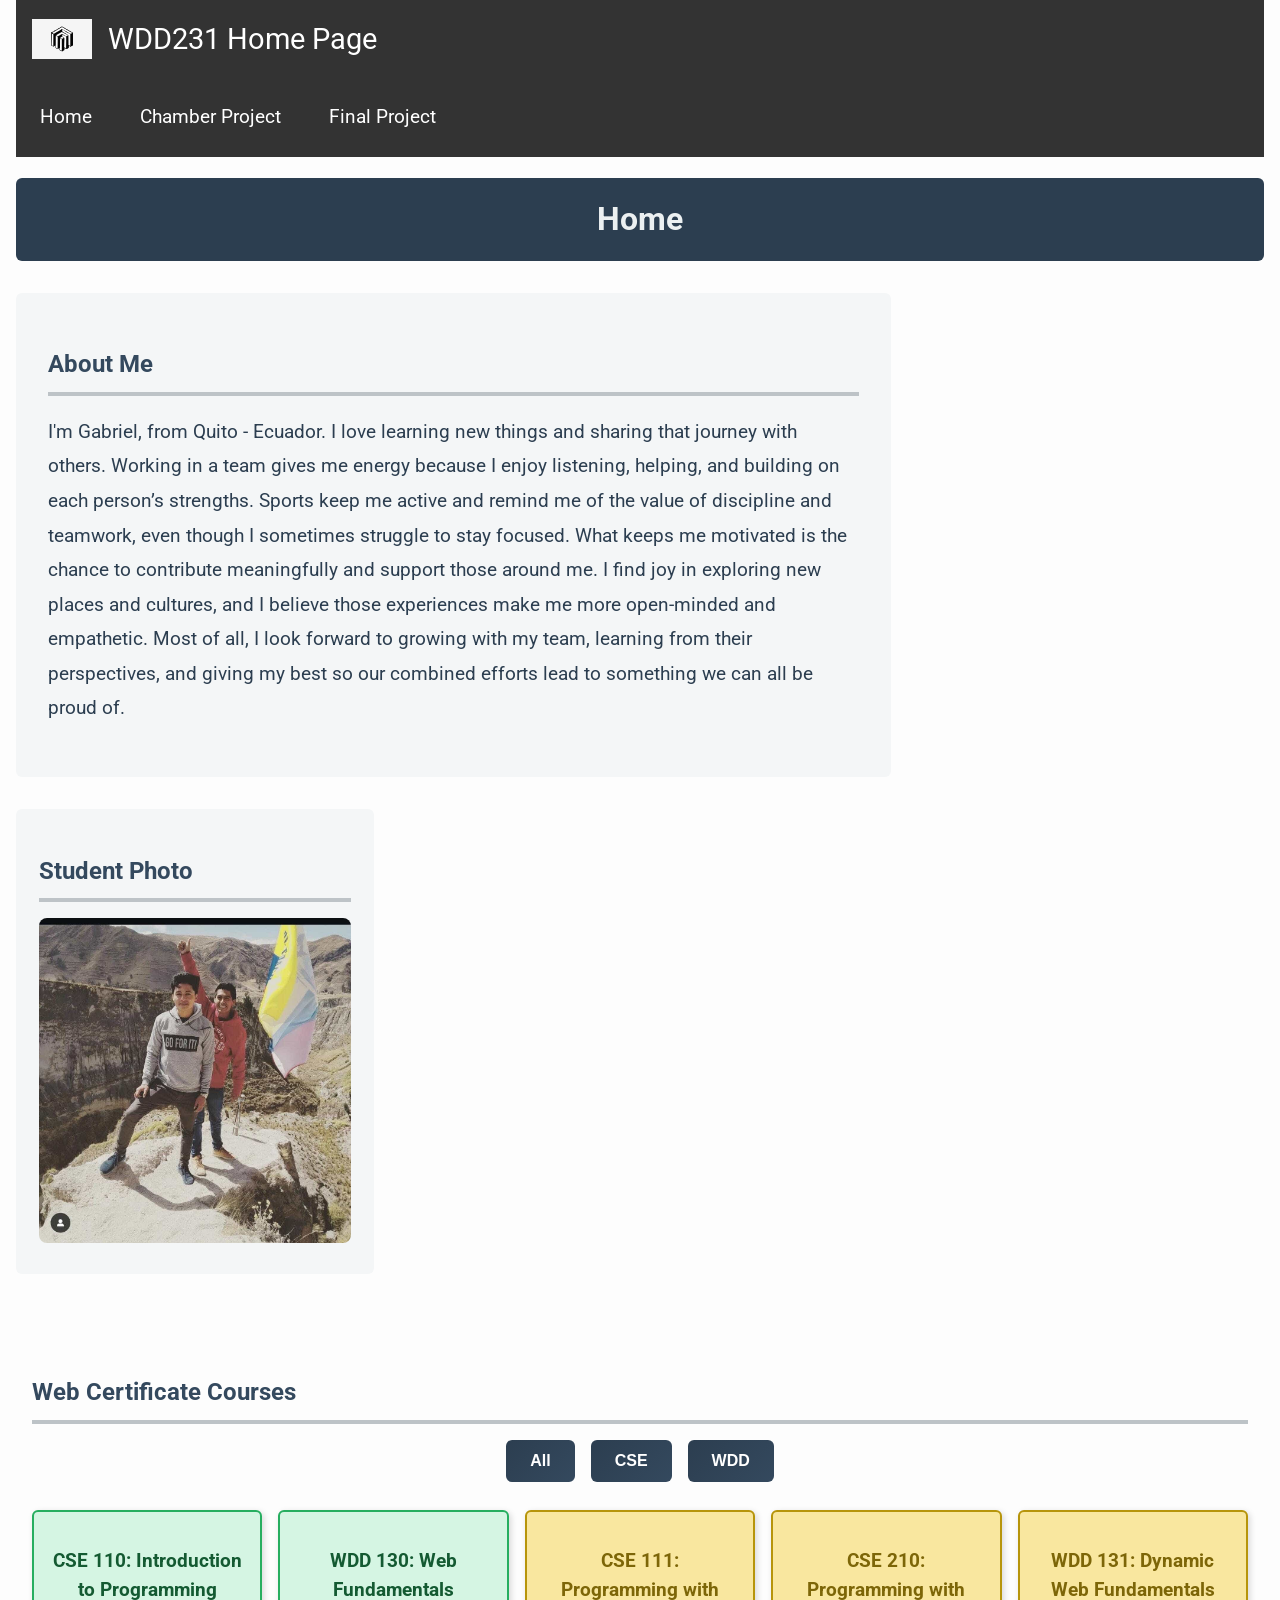
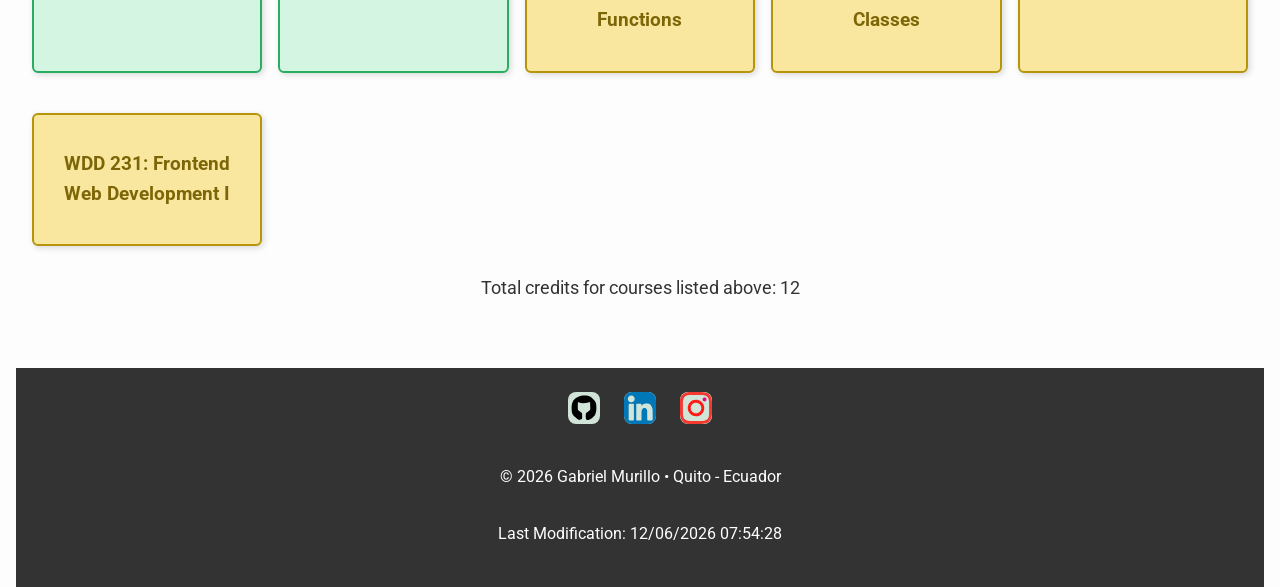
==== commit e5459dc0: "00987" ====
--- a/index.html
+++ b/index.html
@@ -28,7 +28,7 @@
     <nav>
       <a href="index.html">Home</a>
       <a href="chamber/index.html">Chamber Project</a>
-      <a href="final/index.html">Final Project</a>
+      <a href="finalproject/site-plan.html">Final Project</a>
     </nav>
   </header>
 
--- a/styles/larger.css
+++ b/styles/larger.css
@@ -128,7 +128,6 @@
   border: none;
   border-radius: 6px;
   background: linear-gradient(135deg, #2c3e50, #34495e); /* sober gradient */
-  color: #ecf0f1;
   font-size: 1rem;
   font-weight: 600;
   cursor: pointer;
